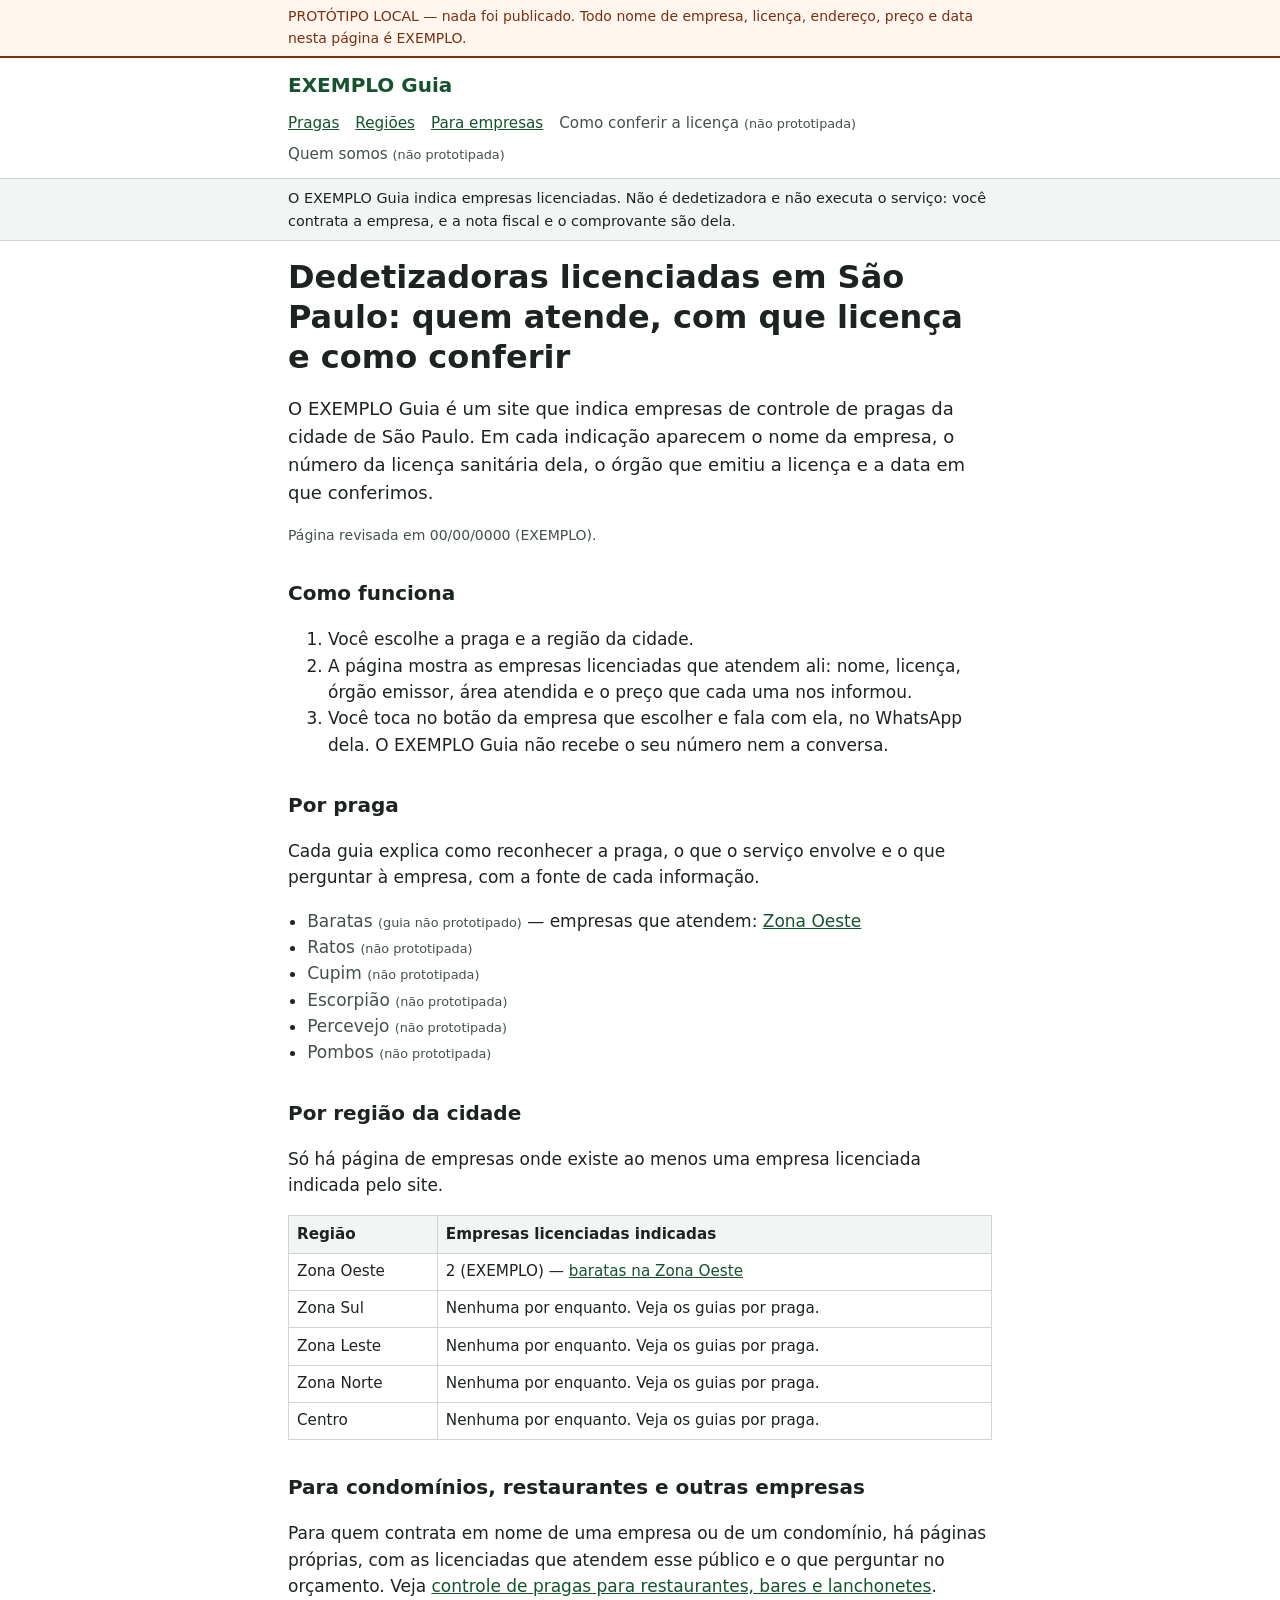
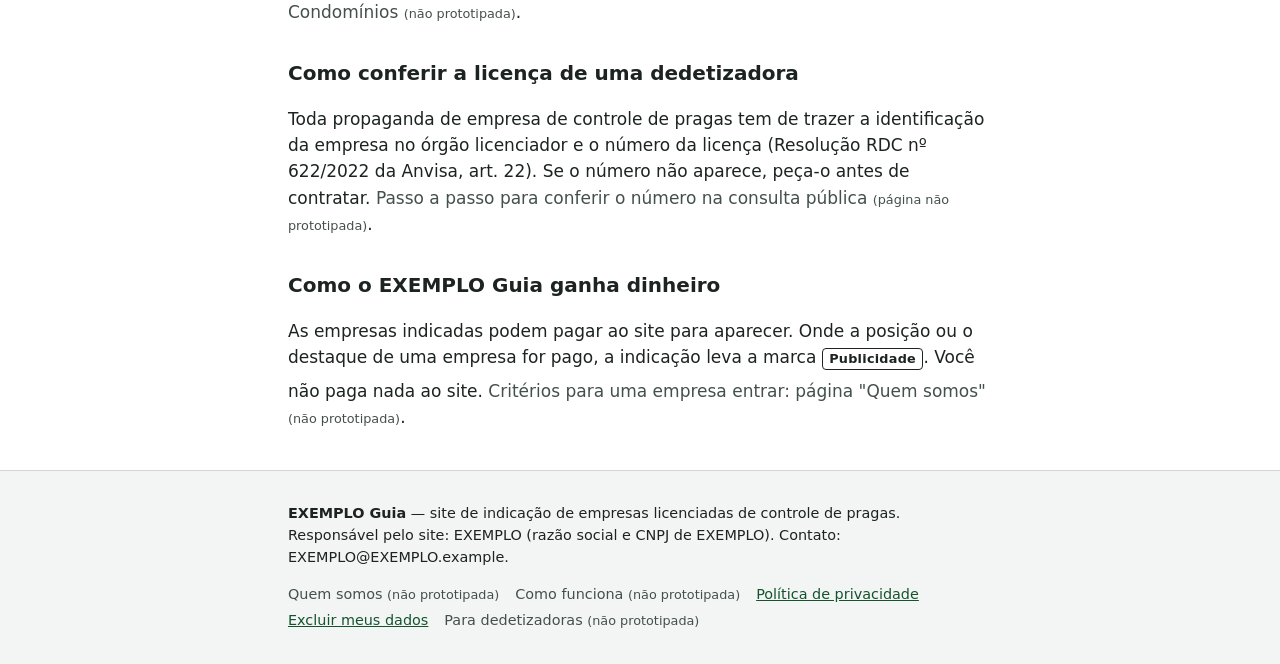
==== prototipo/index.html @ ca92075f "item 7: primeira versao do prototipo (4 paginas, estilo, robots, LEIA-ME; nao verificado); item 5: v" ====
<!DOCTYPE html>
<html lang="pt-BR">
<head>
  <meta charset="utf-8">
  <meta name="viewport" content="width=device-width, initial-scale=1">
  <title>Dedetizadoras licenciadas em São Paulo: quem atende e como conferir a licença | EXEMPLO Guia</title>
  <meta name="description" content="O EXEMPLO Guia indica dedetizadoras licenciadas da cidade de São Paulo, com o número da licença de cada uma e o caminho para conferir. O site é intermediário: não executa o serviço.">
  <link rel="canonical" href="https://EXEMPLO.example/">
  <link rel="stylesheet" href="estilo.css">
  <!-- Dados estruturados: só o que está visível na página. Todos os valores são EXEMPLO. -->
  <script type="application/ld+json">
  {
    "@context": "https://schema.org",
    "@type": "Organization",
    "name": "EXEMPLO Guia",
    "url": "https://EXEMPLO.example/",
    "description": "Site que indica dedetizadoras licenciadas da cidade de São Paulo. É intermediário: não é dedetizadora e não executa o serviço.",
    "email": "EXEMPLO@EXEMPLO.example"
  }
  </script>
</head>
<body>

<!-- G1: faixa do protótipo (não faz parte do site) -->
<div class="prototipo" data-bloco="G1"><div class="largura">PROTÓTIPO LOCAL — nada foi publicado. Todo nome de empresa, licença, endereço, preço e data nesta página é EXEMPLO.</div></div>

<!-- G2: cabeçalho e navegação -->
<header class="topo" data-bloco="G2"><div class="largura">
  <a class="nome" href="index.html">EXEMPLO Guia</a>
  <nav aria-label="Principal">
    <ul>
      <li><a href="#pragas">Pragas</a></li>
      <li><a href="#regioes">Regiões</a></li>
      <li><a href="para-empresas/restaurantes/index.html">Para empresas</a></li>
      <li><span class="np">Como conferir a licença <small>(não prototipada)</small></span></li>
      <li><span class="np">Quem somos <small>(não prototipada)</small></span></li>
    </ul>
  </nav>
</div></header>

<!-- G3: faixa fixa — o site é intermediário -->
<div class="intermediario" data-bloco="G3"><div class="largura">O EXEMPLO Guia indica empresas licenciadas. Não é dedetizadora e não executa o serviço: você contrata a empresa, e a nota fiscal e o comprovante são dela.</div></div>

<main class="largura">

  <!-- I1: título e abertura -->
  <section data-bloco="I1">
    <h1>Dedetizadoras licenciadas em São Paulo: quem atende, com que licença e como conferir</h1>
    <p class="abertura">O EXEMPLO Guia é um site que indica empresas de controle de pragas da cidade de São Paulo. Em cada indicação aparecem o nome da empresa, o número da licença sanitária dela, o órgão que emitiu a licença e a data em que conferimos.</p>
    <p class="revisao">Página revisada em 00/00/0000 (EXEMPLO).</p>
  </section>

  <!-- I2: como funciona -->
  <section data-bloco="I2">
    <h2>Como funciona</h2>
    <ol>
      <li>Você escolhe a praga e a região da cidade.</li>
      <li>A página mostra as empresas licenciadas que atendem ali: nome, licença, órgão emissor, área atendida e o preço que cada uma nos informou.</li>
      <li>Você toca no botão da empresa que escolher e fala com ela, no WhatsApp dela. O EXEMPLO Guia não recebe o seu número nem a conversa.</li>
    </ol>
  </section>

  <!-- I3: por praga -->
  <section id="pragas" data-bloco="I3">
    <h2>Por praga</h2>
    <p>Cada guia explica como reconhecer a praga, o que o serviço envolve e o que perguntar à empresa, com a fonte de cada informação.</p>
    <ul class="lista-simples">
      <li><span class="np">Baratas <small>(guia não prototipado)</small></span> — empresas que atendem: <a href="zona-oeste/baratas/index.html">Zona Oeste</a></li>
      <li><span class="np">Ratos <small>(não prototipada)</small></span></li>
      <li><span class="np">Cupim <small>(não prototipada)</small></span></li>
      <li><span class="np">Escorpião <small>(não prototipada)</small></span></li>
      <li><span class="np">Percevejo <small>(não prototipada)</small></span></li>
      <li><span class="np">Pombos <small>(não prototipada)</small></span></li>
    </ul>
  </section>

  <!-- I4: por região -->
  <section id="regioes" data-bloco="I4">
    <h2>Por região da cidade</h2>
    <p>Só há página de empresas onde existe ao menos uma empresa licenciada indicada pelo site.</p>
    <table>
      <thead><tr><th>Região</th><th>Empresas licenciadas indicadas</th></tr></thead>
      <tbody>
        <tr><td>Zona Oeste</td><td>2 (EXEMPLO) — <a href="zona-oeste/baratas/index.html">baratas na Zona Oeste</a></td></tr>
        <tr><td>Zona Sul</td><td>Nenhuma por enquanto. Veja os guias por praga.</td></tr>
        <tr><td>Zona Leste</td><td>Nenhuma por enquanto. Veja os guias por praga.</td></tr>
        <tr><td>Zona Norte</td><td>Nenhuma por enquanto. Veja os guias por praga.</td></tr>
        <tr><td>Centro</td><td>Nenhuma por enquanto. Veja os guias por praga.</td></tr>
      </tbody>
    </table>
  </section>

  <!-- I5: para quem contrata como empresa -->
  <section data-bloco="I5">
    <h2>Para condomínios, restaurantes e outras empresas</h2>
    <p>Para quem contrata em nome de uma empresa ou de um condomínio, há páginas próprias, com as licenciadas que atendem esse público e o que perguntar no orçamento. Veja <a href="para-empresas/restaurantes/index.html">controle de pragas para restaurantes, bares e lanchonetes</a>. <span class="np">Condomínios <small>(não prototipada)</small></span>.</p>
  </section>

  <!-- I6: como conferir a licença -->
  <section data-bloco="I6">
    <h2>Como conferir a licença de uma dedetizadora</h2>
    <p>Toda propaganda de empresa de controle de pragas tem de trazer a identificação da empresa no órgão licenciador e o número da licença (Resolução RDC nº 622/2022 da Anvisa, art. 22). Se o número não aparece, peça-o antes de contratar. <span class="np">Passo a passo para conferir o número na consulta pública <small>(página não prototipada)</small></span>.</p>
  </section>

  <!-- I7: como o site ganha dinheiro -->
  <section data-bloco="I7">
    <h2>Como o EXEMPLO Guia ganha dinheiro</h2>
    <p>As empresas indicadas podem pagar ao site para aparecer. Onde a posição ou o destaque de uma empresa for pago, a indicação leva a marca <span class="publicidade">Publicidade</span>. Você não paga nada ao site. <span class="np">Critérios para uma empresa entrar: página "Quem somos" <small>(não prototipada)</small></span>.</p>
  </section>

</main>

<!-- G4: rodapé -->
<footer class="rodape" data-bloco="G4"><div class="largura">
  <p><strong>EXEMPLO Guia</strong> — site de indicação de empresas licenciadas de controle de pragas. Responsável pelo site: EXEMPLO (razão social e CNPJ de EXEMPLO). Contato: EXEMPLO@EXEMPLO.example.</p>
  <ul>
    <li><span class="np">Quem somos <small>(não prototipada)</small></span></li>
    <li><span class="np">Como funciona <small>(não prototipada)</small></span></li>
    <li><a href="privacidade/index.html">Política de privacidade</a></li>
    <li><a href="privacidade/index.html#excluir">Excluir meus dados</a></li>
    <li><span class="np">Para dedetizadoras <small>(não prototipada)</small></span></li>
  </ul>
</div></footer>

</body>
</html>
---- prototipo/estilo.css ----
/* Protótipo local do EXEMPLO Guia — HTML e CSS puros, sem dependência, sem script. Nada foi publicado. */
/* Celular primeiro (desenho_v0.md, seção 3.4): uma coluna; em tela larga só aumenta a margem. */

:root {
  --texto: #1c2321;
  --fundo: #ffffff;
  --suave: #f3f5f4;
  --linha: #cfd6d3;
  --marca: #14532d;
  --botao: #166534;
  --aviso: #7c2d12;
  --aviso-fundo: #fff7ed;
}

* { box-sizing: border-box; }

body {
  margin: 0;
  font-family: system-ui, -apple-system, "Segoe UI", Roboto, Arial, sans-serif;
  font-size: 1.0625rem;
  line-height: 1.55;
  color: var(--texto);
  background: var(--fundo);
}

a { color: var(--marca); }
a:focus-visible { outline: 3px solid #f59e0b; outline-offset: 2px; }

.largura { max-width: 46rem; margin: 0 auto; padding: 0 1rem; }

/* G1 — faixa que só existe no protótipo */
.prototipo {
  background: var(--aviso-fundo);
  color: var(--aviso);
  border-bottom: 2px solid var(--aviso);
  font-size: 0.875rem;
  padding: 0.4rem 0;
}

/* G2 — cabeçalho e navegação */
.topo { border-bottom: 1px solid var(--linha); padding: 0.75rem 0; }
.topo .nome { font-weight: 700; font-size: 1.25rem; text-decoration: none; color: var(--marca); }
.topo nav ul { list-style: none; margin: 0.5rem 0 0; padding: 0; display: flex; flex-wrap: wrap; gap: 0.25rem 1rem; }
.topo nav a, .topo nav span { font-size: 0.95rem; }

/* G3 — faixa fixa: o site é intermediário */
.intermediario {
  background: var(--suave);
  border-bottom: 1px solid var(--linha);
  font-size: 0.9rem;
  padding: 0.5rem 0;
}

.trilha { font-size: 0.875rem; margin: 1rem 0 0; }
.trilha ol { list-style: none; margin: 0; padding: 0; display: flex; flex-wrap: wrap; gap: 0.25rem; }
.trilha li + li::before { content: "› "; }

h1 { font-size: 1.6rem; line-height: 1.25; margin: 1rem 0 0.5rem; }
h2 { font-size: 1.25rem; margin: 2rem 0 0.5rem; }
h3 { font-size: 1.0625rem; margin: 1rem 0 0.25rem; }
.abertura { font-size: 1.125rem; }
.revisao { font-size: 0.875rem; color: #44504c; }

/* Bloco "Quem executa" */
.empresa {
  border: 1px solid var(--linha);
  border-radius: 0.5rem;
  padding: 1rem;
  margin: 1rem 0;
  background: var(--fundo);
}
.empresa h3 { margin-top: 0; font-size: 1.125rem; }
.empresa dl { margin: 0.5rem 0; display: grid; grid-template-columns: 1fr; gap: 0.15rem 1rem; }
.empresa dt { font-weight: 600; font-size: 0.9rem; }
.empresa dd { margin: 0 0 0.4rem; }
.publicidade {
  display: inline-block;
  font-size: 0.8rem;
  font-weight: 700;
  letter-spacing: 0.02em;
  border: 1px solid var(--texto);
  border-radius: 0.25rem;
  padding: 0 0.4rem;
  margin-bottom: 0.5rem;
}

.botao {
  display: block;
  text-align: center;
  background: var(--botao);
  color: #ffffff;
  font-weight: 700;
  text-decoration: none;
  border-radius: 0.5rem;
  padding: 0.8rem 1rem;
  margin: 0.75rem 0 0.4rem;
}
.aviso-botao { font-size: 0.875rem; color: #44504c; margin: 0; }

table { border-collapse: collapse; width: 100%; margin: 0.5rem 0; font-size: 0.95rem; }
th, td { border: 1px solid var(--linha); padding: 0.4rem 0.5rem; text-align: left; vertical-align: top; }
th { background: var(--suave); }

.lista-simples { padding-left: 1.2rem; }
.np { color: #44504c; }
.np small { font-size: 0.8rem; }
.a-escrever {
  border-left: 4px solid var(--aviso);
  background: var(--aviso-fundo);
  padding: 0.5rem 0.75rem;
  font-size: 0.95rem;
}

/* Texto de consentimento (política de privacidade) */
.consentimento {
  border: 2px solid var(--texto);
  border-radius: 0.5rem;
  padding: 1rem;
  margin: 1rem 0;
}
.consentimento label { display: block; margin: 0.75rem 0; }
.consentimento .campo { display: block; margin: 0.5rem 0; }
.consentimento input[type="text"], .consentimento select { width: 100%; padding: 0.4rem; font-size: 1rem; }
.consentimento .principal { font-weight: 700; }

/* Atalho pequeno e fixo no rodapé da tela: leva ao bloco "Quem executa"; não cobre o conteúdo */
.atalho {
  position: sticky;
  bottom: 0;
  background: var(--fundo);
  border-top: 1px solid var(--linha);
  padding: 0.4rem 0;
  font-size: 0.9rem;
  text-align: center;
}

.rodape {
  margin-top: 2.5rem;
  border-top: 1px solid var(--linha);
  background: var(--suave);
  font-size: 0.9rem;
  padding: 1rem 0 1.5rem;
}
.rodape ul { list-style: none; margin: 0.5rem 0; padding: 0; display: flex; flex-wrap: wrap; gap: 0.25rem 1rem; }

@media (min-width: 40rem) {
  h1 { font-size: 2rem; }
  .empresa dl { grid-template-columns: 14rem 1fr; }
  .empresa dd { margin-bottom: 0.15rem; }
  .botao { display: inline-block; }
}
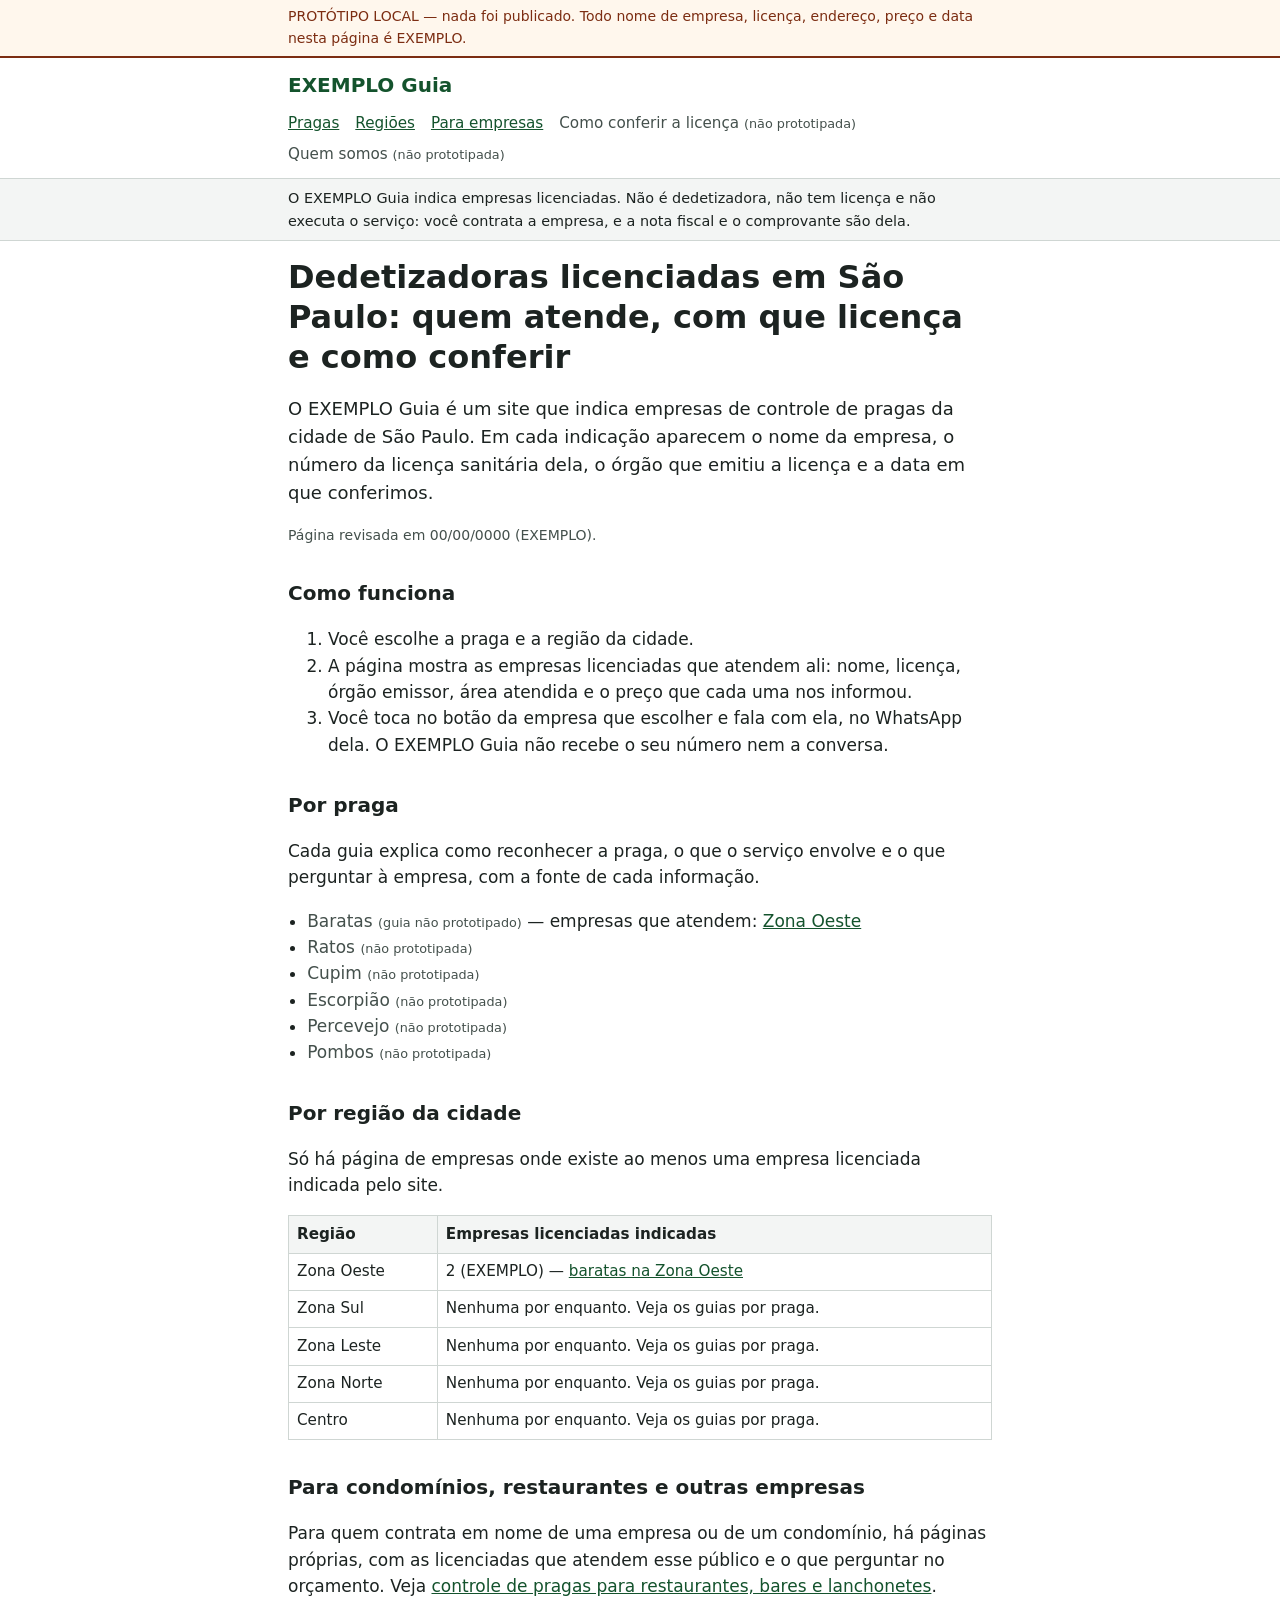
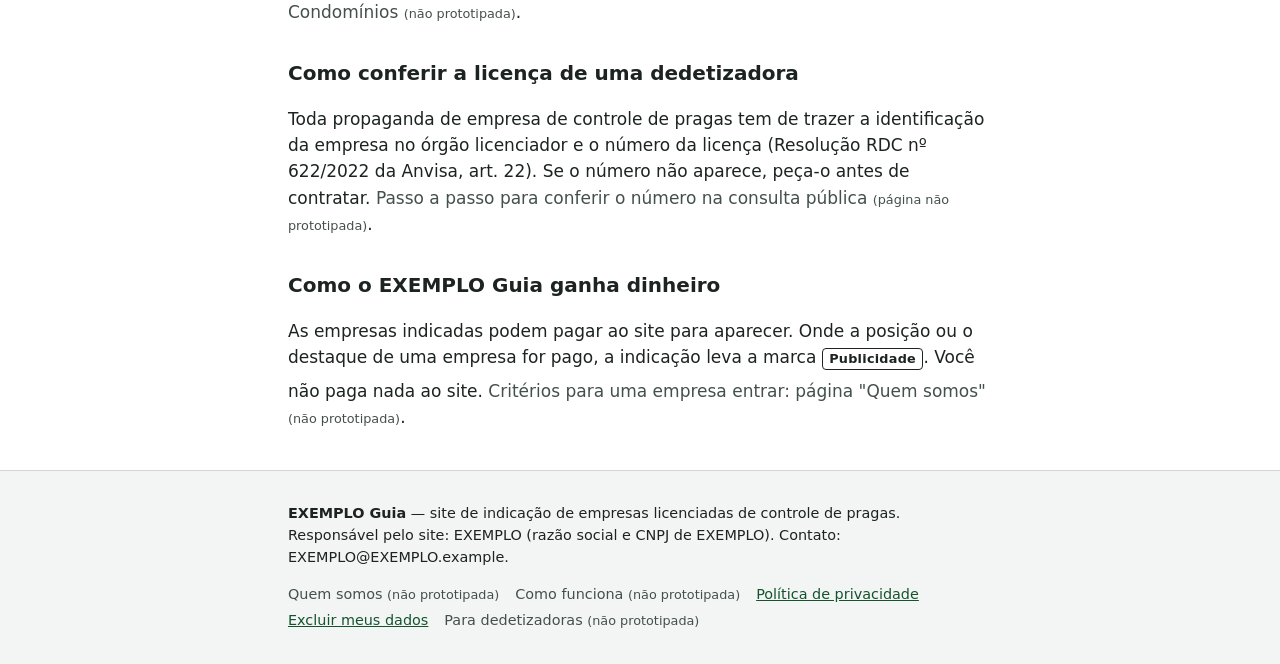
==== commit e0760ca4: "item 6: 21 correcoes do verificador aplicadas (verificacao_item6.md); item 7 e 8 alinhados ao desenh" ====
--- a/prototipo/index.html
+++ b/prototipo/index.html
@@ -39,7 +39,7 @@
 </div></header>
 
 <!-- G3: faixa fixa — o site é intermediário -->
-<div class="intermediario" data-bloco="G3"><div class="largura">O EXEMPLO Guia indica empresas licenciadas. Não é dedetizadora e não executa o serviço: você contrata a empresa, e a nota fiscal e o comprovante são dela.</div></div>
+<div class="intermediario" data-bloco="G3"><div class="largura">O EXEMPLO Guia indica empresas licenciadas. Não é dedetizadora, não tem licença e não executa o serviço: você contrata a empresa, e a nota fiscal e o comprovante são dela.</div></div>
 
 <main class="largura">
 
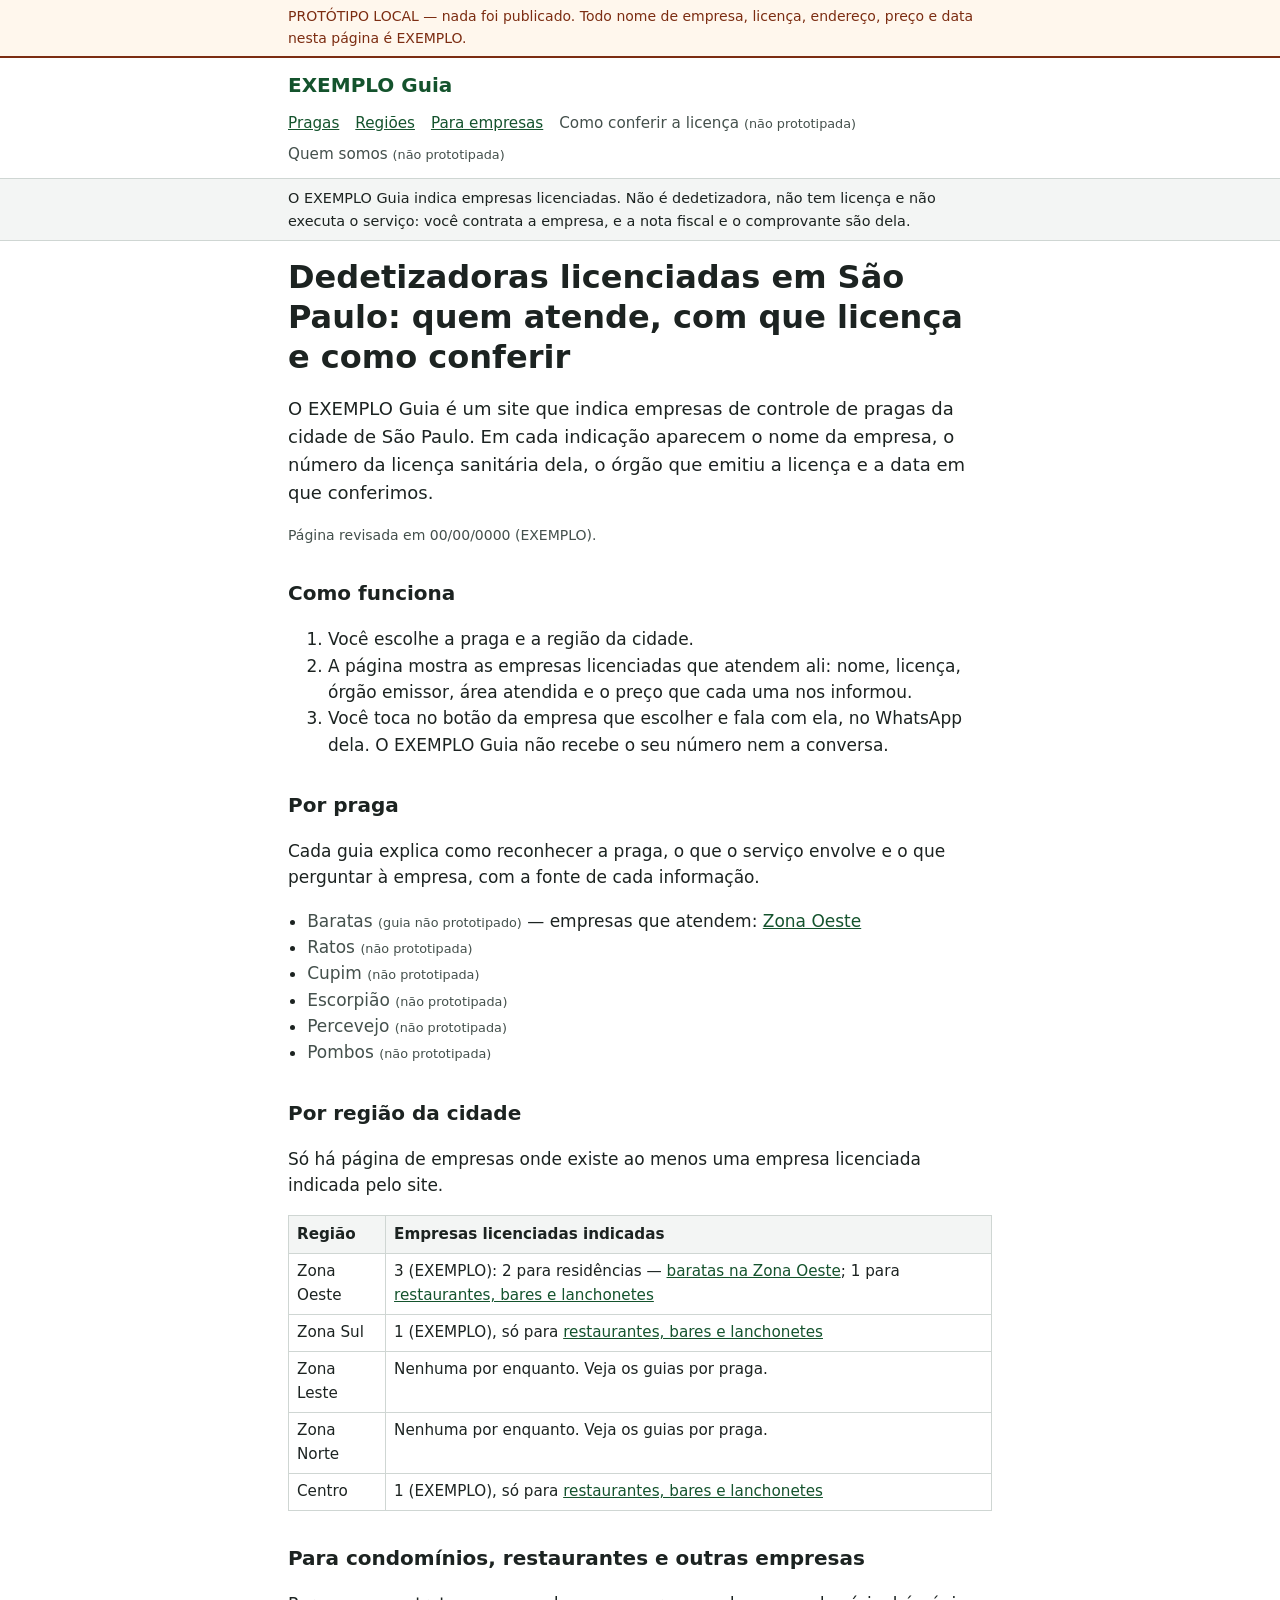
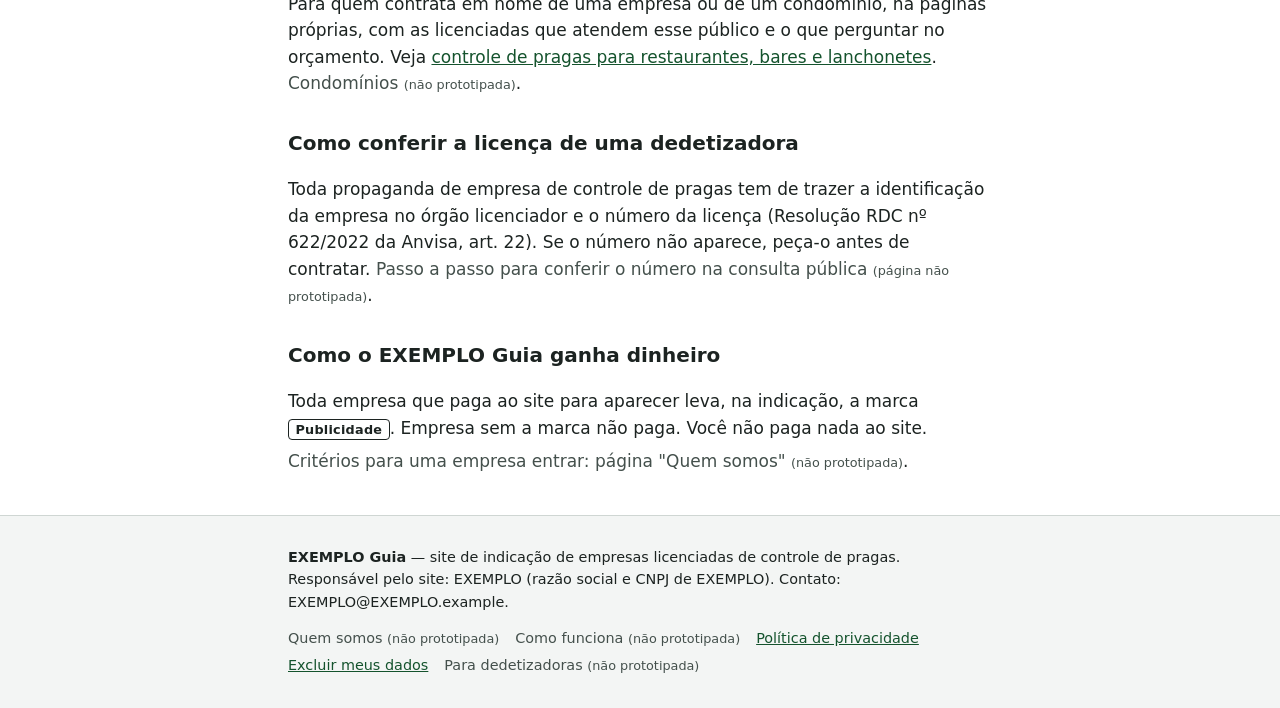
==== commit d4379c10: "item 7: verificacao_item7.md (aprovado com ressalvas; 0 falha em 12) e 22 correcoes aplicadas no pro" ====
--- a/prototipo/index.html
+++ b/prototipo/index.html
@@ -4,7 +4,7 @@
   <meta charset="utf-8">
   <meta name="viewport" content="width=device-width, initial-scale=1">
   <title>Dedetizadoras licenciadas em São Paulo: quem atende e como conferir a licença | EXEMPLO Guia</title>
-  <meta name="description" content="O EXEMPLO Guia indica dedetizadoras licenciadas da cidade de São Paulo, com o número da licença de cada uma e o caminho para conferir. O site é intermediário: não executa o serviço.">
+  <meta name="description" content="O EXEMPLO Guia indica dedetizadoras licenciadas da cidade de São Paulo, com o número da licença de cada uma e o caminho para conferir. O site não é dedetizadora, não tem licença e não executa o serviço.">
   <link rel="canonical" href="https://EXEMPLO.example/">
   <link rel="stylesheet" href="estilo.css">
   <!-- Dados estruturados: só o que está visível na página. Todos os valores são EXEMPLO. -->
@@ -14,7 +14,7 @@
     "@type": "Organization",
     "name": "EXEMPLO Guia",
     "url": "https://EXEMPLO.example/",
-    "description": "Site que indica dedetizadoras licenciadas da cidade de São Paulo. É intermediário: não é dedetizadora e não executa o serviço.",
+    "description": "Site que indica empresas licenciadas de controle de pragas da cidade de São Paulo. Não é dedetizadora, não tem licença e não executa o serviço.",
     "email": "EXEMPLO@EXEMPLO.example"
   }
   </script>
@@ -81,11 +81,11 @@
     <table>
       <thead><tr><th>Região</th><th>Empresas licenciadas indicadas</th></tr></thead>
       <tbody>
-        <tr><td>Zona Oeste</td><td>2 (EXEMPLO) — <a href="zona-oeste/baratas/index.html">baratas na Zona Oeste</a></td></tr>
-        <tr><td>Zona Sul</td><td>Nenhuma por enquanto. Veja os guias por praga.</td></tr>
+        <tr><td>Zona Oeste</td><td>3 (EXEMPLO): 2 para residências — <a href="zona-oeste/baratas/index.html">baratas na Zona Oeste</a>; 1 para <a href="para-empresas/restaurantes/index.html">restaurantes, bares e lanchonetes</a></td></tr>
+        <tr><td>Zona Sul</td><td>1 (EXEMPLO), só para <a href="para-empresas/restaurantes/index.html">restaurantes, bares e lanchonetes</a></td></tr>
         <tr><td>Zona Leste</td><td>Nenhuma por enquanto. Veja os guias por praga.</td></tr>
         <tr><td>Zona Norte</td><td>Nenhuma por enquanto. Veja os guias por praga.</td></tr>
-        <tr><td>Centro</td><td>Nenhuma por enquanto. Veja os guias por praga.</td></tr>
+        <tr><td>Centro</td><td>1 (EXEMPLO), só para <a href="para-empresas/restaurantes/index.html">restaurantes, bares e lanchonetes</a></td></tr>
       </tbody>
     </table>
   </section>
@@ -105,7 +105,7 @@
   <!-- I7: como o site ganha dinheiro -->
   <section data-bloco="I7">
     <h2>Como o EXEMPLO Guia ganha dinheiro</h2>
-    <p>As empresas indicadas podem pagar ao site para aparecer. Onde a posição ou o destaque de uma empresa for pago, a indicação leva a marca <span class="publicidade">Publicidade</span>. Você não paga nada ao site. <span class="np">Critérios para uma empresa entrar: página "Quem somos" <small>(não prototipada)</small></span>.</p>
+    <p>Toda empresa que paga ao site para aparecer leva, na indicação, a marca <span class="publicidade">Publicidade</span>. Empresa sem a marca não paga. Você não paga nada ao site. <span class="np">Critérios para uma empresa entrar: página "Quem somos" <small>(não prototipada)</small></span>.</p>
   </section>
 
 </main>
--- a/prototipo/estilo.css
+++ b/prototipo/estilo.css
@@ -1,4 +1,4 @@
-/* Protótipo local do EXEMPLO Guia — HTML e CSS puros, sem dependência, sem script. Nada foi publicado. */
+/* Protótipo local do EXEMPLO Guia — HTML e CSS puros, sem dependência e sem programa (as páginas só têm blocos JSON-LD, que são dados). Nada foi publicado. */
 /* Celular primeiro (desenho_v0.md, seção 3.4): uma coluna; em tela larga só aumenta a margem. */
 
 :root {
@@ -24,7 +24,7 @@
 }
 
 a { color: var(--marca); }
-a:focus-visible { outline: 3px solid #f59e0b; outline-offset: 2px; }
+a:focus-visible { outline: 3px solid #1d4ed8; outline-offset: 2px; }
 
 .largura { max-width: 46rem; margin: 0 auto; padding: 0 1rem; }
 
